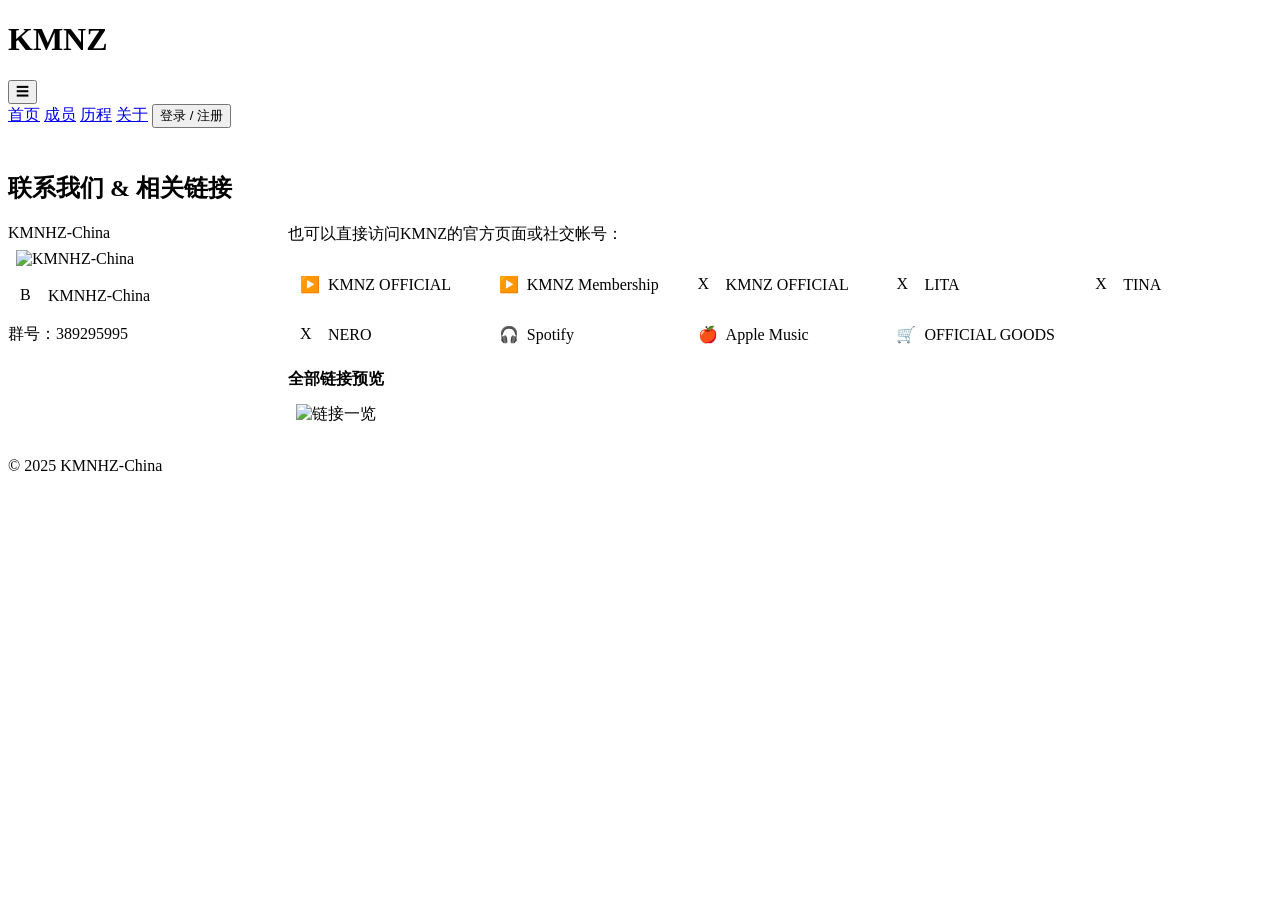
==== about.html @ a99dbe13 "Add files via upload" ====
<!doctype html>
<html lang="zh-CN">
<head>
  <meta charset="utf-8">
  <meta name="viewport" content="width=device-width,initial-scale=1">
  <title>关于 — KMNZ</title>
  <link rel="stylesheet" href="/KMNZ/css/style.css">
  <script>try{var t=localStorage.getItem('kmnzTheme'); if(!t && window.matchMedia && window.matchMedia('(prefers-color-scheme: dark)').matches) t='dark'; if(t==='dark') document.documentElement.setAttribute('data-theme','dark');}catch(e){}</script>
  <style>
    .about-grid{display:grid;grid-template-columns:260px 1fr;gap:20px;align-items:start}
    .qr-box img{width:220px;height:220px;object-fit:contain;border-radius:8px;border:1px solid var(--border);background:var(--surface);padding:8px}
    .links-grid{display:grid;grid-template-columns:repeat(auto-fit,minmax(180px,1fr));gap:10px;margin-top:12px}
    .link-btn{display:inline-flex;align-items:center;gap:8px;padding:10px 12px;background:var(--surface);border:1px solid var(--border);border-radius:8px;color:var(--text);text-decoration:none}
    .link-btn:hover{box-shadow:0 6px 18px rgba(0,0,0,0.06)}
    .link-icon{width:20px;height:20px;display:inline-block;flex:0 0 20px}
    .about-note{color:var(--muted);margin-top:8px}
  </style>
</head>
<body>
  <header class="site-header">
    <div class="container">
      <h1 class="site-title">KMNZ</h1>
      <button id="nav-toggle" class="nav-toggle" aria-controls="site-nav" aria-expanded="false" aria-label="打开导航">☰</button>
      <nav id="site-nav" class="site-nav" role="navigation" aria-label="主导航">
        <a href="index.html">首页</a>
        <a href="members.html">成员</a>
        <a href="history.html">历程</a>
        <a href="about.html">关于</a>
        <button id="nav-auth-btn" class="nav-auth-btn" aria-haspopup="dialog">登录 / 注册</button>
        <div id="nav-user" class="nav-user" hidden>
          <img id="nav-user-avatar" src="/KMNZ/assets/images/default4.png" alt="用户头像">
          <span id="nav-user-id"></span>
          <button id="nav-signout" class="nav-signout" aria-label="退出登录">退出</button>
        </div>
      </nav>
    </div>
  </header>

  <main class="container" style="padding:24px 0">
    <h2>联系我们 & 相关链接</h2>
    
    <div class="about-grid">
      <div class="qr-box">
        <div style="font-weight:1;margin-bottom:0px">KMNHZ-China</div>
        <img src="/KMNZ/assets/images/qq.jpg" alt="KMNHZ-China">
        <a class="link-btn" href="https://space.bilibili.com/2149710?spm_id_from=333.337.search-card.all.click" target="_blank" rel="noopener noreferrer">
            <span class="link-icon">B</span><span>KMNHZ-China</span>
          </a>
        <div class="about-note">群号：389295995</div>
        
      </div>
      <div>
        <div style="margin-bottom:8px">也可以直接访问KMNZ的官方页面或社交帐号：</div>
        <div style="display:flex;gap:8px;flex-wrap:wrap">
         
        </div>

        <div class="links-grid">
             <a class="link-btn" href="https://www.youtube.com/@KMNZ" target="_blank" rel="noopener noreferrer"><span class="link-icon">▶️</span><span>KMNZ OFFICIAL</span></a>
             <a class="link-btn" href="https://www.youtube.com/@KMNZOFFICIAL" target="_blank" rel="noopener noreferrer"><span class="link-icon">▶️</span><span>KMNZ Membership</span></a>
             <a class="link-btn" href="https://x.com/KMNSTREET" target="_blank" rel="noopener noreferrer"><span class="link-icon">X</span><span>KMNZ OFFICIAL</span></a>
             <a class="link-btn" href="https://twitter.com/kmnzlita" target="_blank" rel="noopener noreferrer"><span class="link-icon">X</span><span>LITA</span></a>
             <a class="link-btn" href="https://twitter.com/kmnztina_" target="_blank" rel="noopener noreferrer"><span class="link-icon">X</span><span>TINA</span></a>
             <a class="link-btn" href="https://twitter.com/kmnznero_" target="_blank" rel="noopener noreferrer"><span class="link-icon">X</span><span>NERO</span></a>
             <a class="link-btn" href="https://open.spotify.com/artist/4uWpa0r7BZUXJ1ip2LJysz" target="_blank" rel="noopener noreferrer"><span class="link-icon">🎧</span><span>Spotify</span></a>
             <a class="link-btn" href="https://itunes.apple.com/jp/artist/kmnz/1416494540" target="_blank" rel="noopener noreferrer"><span class="link-icon">🍎</span><span>Apple Music</span></a>
             <a class="link-btn" href="https://rkmusic.booth.pm/item_lists/rooT4603" target="_blank" rel="noopener noreferrer"><span class="link-icon">🛒</span><span>OFFICIAL GOODS</span></a>
          
           
          
        </div>

        <div style="margin-top:14px">
          <div style="font-weight:600;margin-bottom:6px">全部链接预览</div>
          <img src="/KMNZ/assets/images/link.png" alt="链接一览" style="max-width:360px;border:1px solid var(--border);border-radius:8px;background:var(--surface);padding:8px">
        </div>
      </div>
    </div>
  </main>

  <footer class="site-footer"><div class="container">© 2025 KMNHZ-China</div></footer>

  <script src="/KMNZ/js/main.js"></script>
</body>
</html>
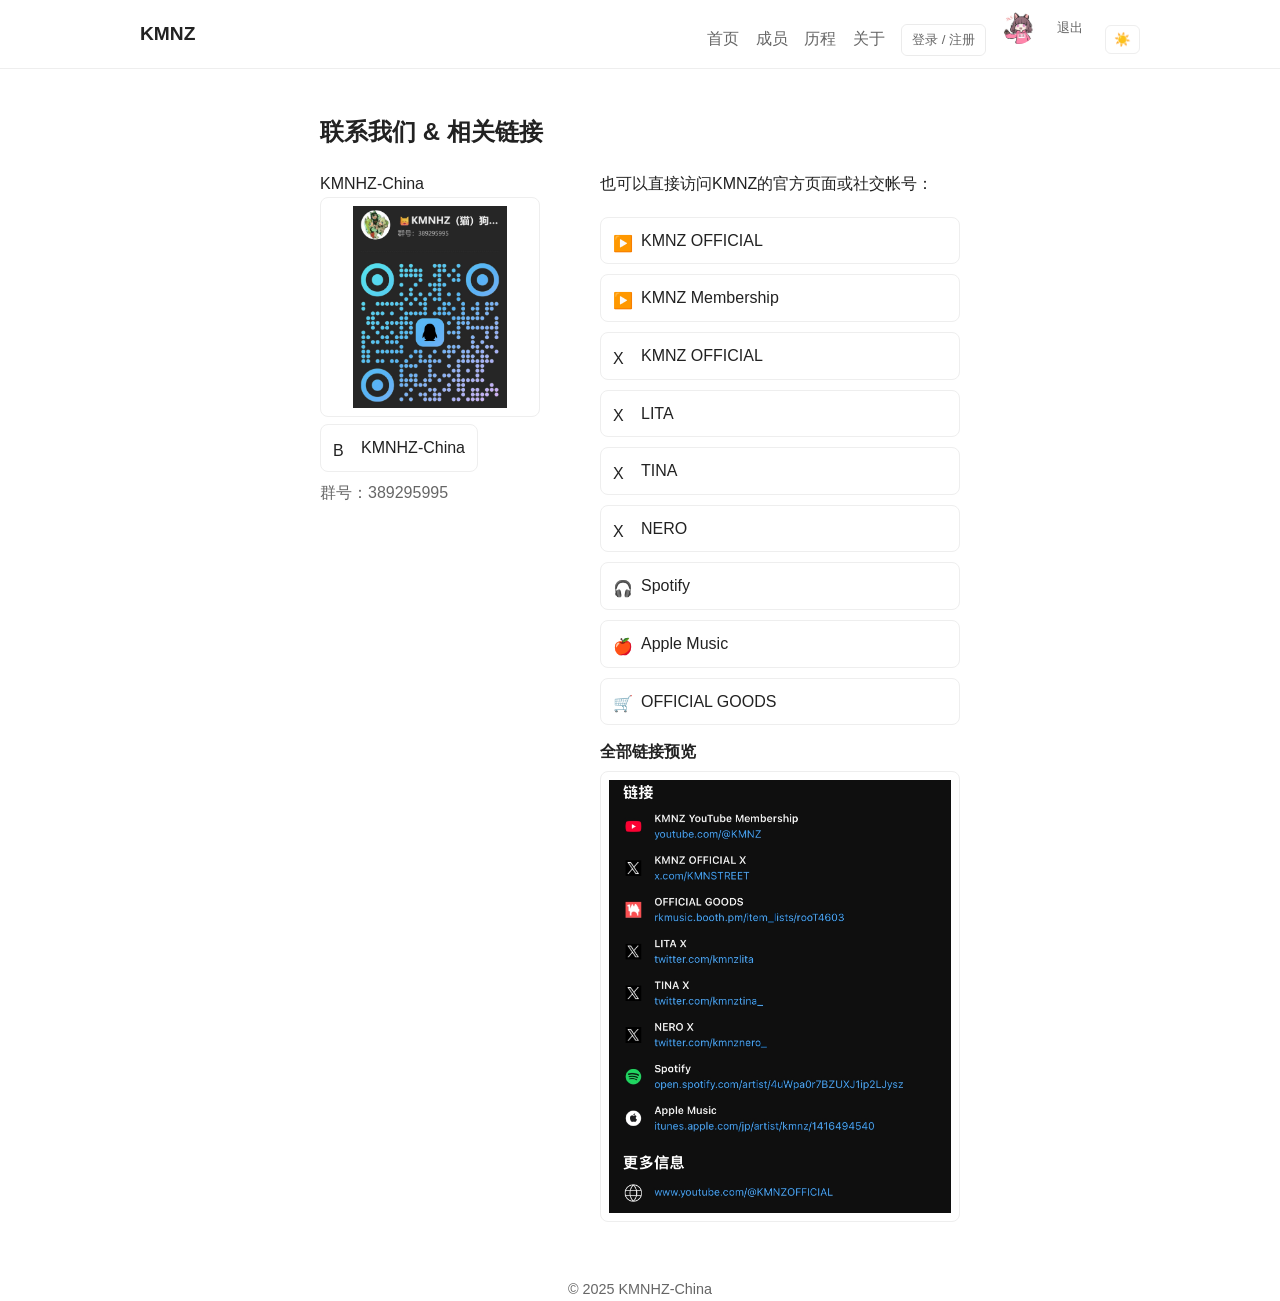
==== commit 6122f5f0: "Add files via upload" ====
--- a/about.html
+++ b/about.html
@@ -4,8 +4,28 @@
   <meta charset="utf-8">
   <meta name="viewport" content="width=device-width,initial-scale=1">
   <title>关于 — KMNZ</title>
-  <link rel="stylesheet" href="/KMNZ/css/style.css">
-  <script>try{var t=localStorage.getItem('kmnzTheme'); if(!t && window.matchMedia && window.matchMedia('(prefers-color-scheme: dark)').matches) t='dark'; if(t==='dark') document.documentElement.setAttribute('data-theme','dark');}catch(e){}</script>
+  <link rel="stylesheet" href="css/style.css">
+  <script>
+  (function(){
+    try{
+      var t = localStorage.getItem('kmnzTheme');
+      if(!t && window.matchMedia && window.matchMedia('(prefers-color-scheme: dark)').matches) t='dark';
+      document.documentElement.setAttribute('data-theme', t || 'light');
+      var dark = (t === 'dark');
+      var vars = {
+        '--bg': dark? '#0b1116' : '#ffffff',
+        '--surface': dark? '#0f1720' : '#ffffff',
+        '--text': dark? '#e6eef8' : '#222222',
+        '--muted': dark? '#9aa6b2' : '#666',
+        '--border': dark? 'rgba(255,255,255,0.06)' : '#eee',
+        '--accent': dark? '#59a6ff' : '#1e88e5',
+        '--hero-overlay': dark? 'rgba(0,0,0,0.6)' : 'rgba(0,0,0,0.36)',
+        '--hero-foreground': '#ffffff'
+      };
+      for(var k in vars) document.documentElement.style.setProperty(k, vars[k]);
+    }catch(e){}
+  })();
+  </script>
   <style>
     .about-grid{display:grid;grid-template-columns:260px 1fr;gap:20px;align-items:start}
     .qr-box img{width:220px;height:220px;object-fit:contain;border-radius:8px;border:1px solid var(--border);background:var(--surface);padding:8px}
@@ -28,7 +48,7 @@
         <a href="about.html">关于</a>
         <button id="nav-auth-btn" class="nav-auth-btn" aria-haspopup="dialog">登录 / 注册</button>
         <div id="nav-user" class="nav-user" hidden>
-          <img id="nav-user-avatar" src="/KMNZ/assets/images/default4.png" alt="用户头像">
+          <img id="nav-user-avatar" src="assets/images/default4.png" alt="用户头像">
           <span id="nav-user-id"></span>
           <button id="nav-signout" class="nav-signout" aria-label="退出登录">退出</button>
         </div>
@@ -42,7 +62,7 @@
     <div class="about-grid">
       <div class="qr-box">
         <div style="font-weight:1;margin-bottom:0px">KMNHZ-China</div>
-        <img src="/KMNZ/assets/images/qq.jpg" alt="KMNHZ-China">
+        <img src="assets/images/qq.jpg" alt="KMNHZ-China">
         <a class="link-btn" href="https://space.bilibili.com/2149710?spm_id_from=333.337.search-card.all.click" target="_blank" rel="noopener noreferrer">
             <span class="link-icon">B</span><span>KMNHZ-China</span>
           </a>
@@ -72,7 +92,7 @@
 
         <div style="margin-top:14px">
           <div style="font-weight:600;margin-bottom:6px">全部链接预览</div>
-          <img src="/KMNZ/assets/images/link.png" alt="链接一览" style="max-width:360px;border:1px solid var(--border);border-radius:8px;background:var(--surface);padding:8px">
+          <img src="assets/images/link.png" alt="链接一览" style="max-width:360px;border:1px solid var(--border);border-radius:8px;background:var(--surface);padding:8px">
         </div>
       </div>
     </div>
@@ -80,6 +100,6 @@
 
   <footer class="site-footer"><div class="container">© 2025 KMNHZ-China</div></footer>
 
-  <script src="/KMNZ/js/main.js"></script>
+  <script src="js/main.js"></script>
 </body>
 </html>
--- a/css/style.css
+++ b/css/style.css
@@ -0,0 +1,467 @@
+/* 基本样式（移动优先） */
+:root{
+  --max-width:1000px;
+  --accent:#1e88e5;
+  --muted:#666;
+  --bg:#ffffff;
+  --surface:#ffffff;
+  --text:#222222;
+  --border:#eee;
+  --hero-overlay:rgba(0,0,0,0.36);
+  --hero-foreground:#ffffff;
+}
+*{box-sizing:border-box}
+body{font-family:Arial,Helvetica,sans-serif;line-height:1.6;margin:0;color:var(--text);background:var(--bg)}
+.container{max-width:var(--max-width);margin:0 auto;padding:0 16px}
+.site-header{background:var(--surface);border-bottom:1px solid var(--border)}
+.site-header .container{display:flex;align-items:center;justify-content:space-between;padding:12px 0}
+.site-title{margin:0;font-size:1.2rem}
+.site-nav{display:none}
+.site-nav a{margin-left:12px;color:var(--muted);text-decoration:none}
+.nav-toggle{background:transparent;border:0;font-size:1.2rem}
+.hero{padding:24px 0}
+
+/* 导航中的认证按钮与用户信息 */
+.nav-auth-btn{
+  margin-left:12px;
+  background:transparent;
+  border:1px solid rgba(0,0,0,0.08);
+  padding:6px 10px;
+  border-radius:6px;
+  cursor:pointer;
+  color:var(--muted);
+}
+.nav-auth-btn:hover{background:rgba(0,0,0,0.03)}
+.nav-user{display:inline-flex;align-items:center;gap:8px;margin-left:12px}
+.nav-user img{width:32px;height:32px;border-radius:50%;object-fit:cover;display:block}
+.nav-user #nav-user-id{font-weight:600;color:var(--muted);font-size:0.95rem}
+.nav-signout{background:transparent;border:0;color:var(--muted);cursor:pointer;padding:4px 6px;border-radius:4px}
+.nav-signout:hover{background:rgba(0,0,0,0.04)}
+
+/* 用户菜单下拉 */
+.nav-user{position:relative}
+.nav-user .user-menu{position:absolute;right:0;top:calc(100% + 8px);background:var(--surface);border:1px solid var(--border);border-radius:8px;box-shadow:0 8px 24px rgba(0,0,0,0.08);min-width:160px;padding:6px;display:none}
+.nav-user .user-menu a,.nav-user .user-menu button{display:block;padding:8px 10px;text-align:left;border:0;background:transparent;width:100%;cursor:pointer;color:var(--text);text-decoration:none}
+.nav-user .user-menu a:hover,.nav-user .user-menu button:hover{background:rgba(0,0,0,0.04)}
+.nav-user.open .user-menu{display:block}
+
+/* 头像编辑模态 */
+.avatar-modal{position:fixed;inset:0;display:flex;align-items:center;justify-content:center;background:rgba(0,0,0,0.45);z-index:2000}
+.avatar-modal .modal-card{background:var(--surface);padding:18px;border-radius:10px;width:min(520px,94%);box-shadow:0 12px 40px rgba(0,0,0,0.25)}
+.avatar-modal .preview{width:120px;height:120px;border-radius:50%;overflow:hidden;margin:8px auto;border:1px solid #eee}
+.avatar-modal .preview img{width:100%;height:100%;object-fit:cover}
+.avatar-modal .modal-actions{display:flex;gap:8px;justify-content:flex-end;margin-top:12px}
+.avatar-modal input[type=file]{display:block}
+/* Hero 背景图：默认使用背景图，移动端显示 img 备用元素 */
+.hero{position:relative;color:var(--hero-foreground);background-color:var(--bg);background-image:url("../assets/images/kmnz.jpg");background-size:cover;background-position:center 35%;min-height:420px;display:flex;flex-direction:column;align-items:flex-start;gap:10px;padding:48px 0}
+.hero{--hero-overlay:var(--hero-overlay)}
+.hero::before{content:"";position:absolute;inset:0;background:linear-gradient(var(--hero-overlay),var(--hero-overlay));pointer-events:none}
+.hero > *{position:relative;z-index:1}
+.hero h2{color:var(--hero-foreground);margin:0 0 8px;font-size:1.6rem}
+.hero p{color:var(--hero-foreground);max-width:720px}
+.hero-image{display:none;width:100%;height:auto;border-radius:6px;object-fit:cover;max-height:520px;object-position:center top}
+.posts-grid{display:grid;grid-template-columns:1fr;gap:12px}
+.post-card{border:1px solid var(--border);padding:12px;border-radius:6px;background:var(--surface)}
+.site-footer{padding:12px 0;margin-top:24px;color:var(--muted);font-size:0.9rem;text-align:center;background:var(--surface)}
+/* 表单 */
+form label{display:block;margin-bottom:8px}
+input,textarea{width:100%;padding:8px;border:1px solid var(--border);border-radius:4px;background:var(--surface);color:var(--text)}
+button{background:var(--accent);color:#fff;padding:8px 14px;border:0;border-radius:4px;cursor:pointer}
+/* 清除头像按钮：提高对比、可读性与键盘可见焦点 */
+.btn-clear-avatar{
+  background:#ffffff;
+  color:#222;
+  border:1px solid rgba(0,0,0,0.12);
+  padding:6px 10px;
+  border-radius:6px;
+  cursor:pointer;
+  font-size:0.95rem;
+}
+.btn-clear-avatar:hover{background:#f5f5f5}
+.btn-clear-avatar:focus{outline:3px solid rgba(30,136,229,0.16);box-shadow:0 0 0 4px rgba(30,136,229,0.08)}
+/* 大屏样式 */
+@media(min-width:700px){
+  .site-nav{display:block}
+  .nav-toggle{display:none}
+  .posts-grid{grid-template-columns:repeat(2,1fr)}
+}
+
+/* 移动端：取消背景图，显示 img 元素以节省带宽并更好裁切 */
+@media(max-width:699px){
+  .hero{background-image:none;min-height:auto;padding:20px 0}
+  .hero-image{display:block}
+  .hero h2{color:#ffffff}
+  .hero p{color:#ffffff}
+}
+@media(min-width:1000px){
+  .posts-grid{grid-template-columns:repeat(3,1fr)}
+}
+
+/* 成员页样式 */
+.members-grid{display:grid;grid-template-columns:repeat(2,1fr);gap:20px;align-items:center}
+.member-card{display:flex;flex-direction:column;align-items:center;text-align:center}
+.member-photo{width:180px;height:180px;border-radius:50%;overflow:hidden;display:block;transition:transform .25s ease,box-shadow .25s ease;box-shadow:0 6px 18px rgba(0,0,0,0.08);}
+.member-photo img{width:100%;height:100%;object-fit:cover;display:block}
+.member-photo:hover,.member-photo:focus,.member-photo.dragging{transform:scale(1.05)}
+.member-name{margin-top:10px;font-weight:600}
+
+@media(min-width:900px){
+  .members-grid{grid-template-columns:repeat(4,1fr)}
+  .member-photo{width:200px;height:200px}
+}
+
+/* 布局微调 */
+
+
+
+
+/* sr-only 辅助类 */
+.sr-only {
+  position: absolute !important;
+  width: 1px !important;
+  height: 1px !important;
+  padding: 0 !important;
+  margin: -1px !important;
+  overflow: hidden !important;
+  clip: rect(0,0,0,0) !important;
+  white-space: nowrap !important;
+  border: 0 !important;
+}
+
+/* Skip-link 可见焦点样式（当获得焦点时显示） */
+.skip-link { position: absolute; left: -9999px; top: auto; }
+.skip-link:focus { left: 16px; top: 12px; z-index: 9999; background: #fff; padding: 8px 12px; border-radius:4px; box-shadow:0 4px 12px rgba(0,0,0,0.15); }
+
+/* Hero 轮播 */
+.hero-carousel { position: relative; width: 100%; max-height: 520px; overflow: hidden; }
+.hero-carousel .slides { list-style: none; margin: 0; padding: 0; position: relative; height: 100%; }
+.hero-carousel .slide { position: absolute; inset: 0; opacity: 0; transition: opacity .6s ease; display: flex; align-items: center; justify-content: center; }
+.hero-carousel .slide.active { opacity: 1; position: relative; }
+.hero-carousel .slide img { width: 100%; height: 100%; object-fit: cover; display: block; }
+
+.carousel-control {
+  position: absolute; top: 50%; transform: translateY(-50%);
+  background: rgba(255, 255, 255, 0); color: #fff; border: 0; padding: 8px 12px; font-size: 28px; cursor: pointer;
+  backdrop-filter: blur(4px);
+}
+.carousel-control.prev { left: 12px; }
+.carousel-control.next { right: 12px; }
+
+.carousel-indicators {
+  position: absolute; left: 50%; transform: translateX(-50%); bottom: 12px; display:flex; gap:8px;
+}
+.carousel-indicators .indicator {
+  width:10px; height:10px; border-radius:50%; background: rgba(255, 255, 255, 0); border: 0; cursor: pointer;
+}
+.carousel-indicators .indicator { width:12px; height:12px; border-radius:50%; background: rgba(255,255,255,0.35); border: 1px solid rgba(0,0,0,0.15); }
+.carousel-indicators .indicator.active { background: rgba(255,255,255,0.95); border-color: rgba(0,0,0,0.2); }
+
+/* 字母指示器样式（替代原点） */
+.carousel-indicators { display:flex; gap:8px; }
+.carousel-indicators .indicator {
+  width: auto;
+  height: auto;
+  padding: 6px 10px;
+  border-radius: 6px;
+  background: rgba(255,255,255,0.14);
+  color: #fff;
+  font-weight: 700;
+  letter-spacing: 2px;
+  border: 1px solid rgba(255,255,255,0.12);
+}
+.carousel-indicators .indicator.active {
+  background: rgba(255,255,255,0.95);
+  color: #111;
+  border-color: rgba(0,0,0,0.12);
+}
+
+/* 移动端微调 */
+@media (max-width: 600px) {
+  .hero-carousel { max-height: 320px; }
+  .carousel-control { font-size: 22px; padding:6px 10px; }
+}
+
+
+
+
+/* Layout: 让 hero 填满 header 与 footer 之间的剩余高度 */
+html, body { height: 100%; }
+body {
+  display: flex;
+  flex-direction: column;
+  min-height: 100vh;
+}
+main.container { flex: 1; display: flex; flex-direction: column; }
+
+/* 让 hero 占满剩余高度（并允许通过 min-height 自动适配） */
+.hero {
+  flex: 1;
+  display: flex;
+  flex-direction: column;
+  justify-content: center;
+  padding: 48px 0;
+  min-height: 0; /* 允许父容器控制高度，防止固定 min-height 干扰 */
+}
+
+/* 使轮播内容填充 hero */
+.hero-carousel {
+  flex: 1;
+  position: relative;
+  display: flex;
+  align-items: center;
+  justify-content: center;
+  overflow: hidden;
+}
+.hero-carousel .slides { position: relative; width: 100%; height: 100%; }
+.hero-carousel .slide { position: absolute; inset: 0; display: flex; align-items: center; justify-content: center; }
+.hero-carousel .slide img { width: 100%; height: 100%; object-fit: cover; display: block; }
+
+
+
+/* 使 hero 横向全屏（破出 .container），同时用 .hero-inner 限制内容宽度 */
+.hero {
+  position: relative;
+  left: 50%;
+  right: 50%;
+  margin-left: -50vw;
+  margin-right: -50vw;
+  width: 100vw;
+  box-sizing: border-box;
+  /* 保留背景与高度设置（如需可调整） */
+}
+
+.hero-inner {
+  max-width: var(--max-width);
+  margin: 0 auto;
+  padding: 48px 16px;
+  display: flex;
+  flex-direction: column;
+  gap: 10px;
+  height: 100%;
+}
+
+/* 让轮播在内层垂直填充 */
+.hero-inner .hero-carousel {
+  flex: 1;
+  width: 100%;
+}
+.hero-inner h2, .hero-inner p { color: inherit; }
+
+
+.hero-carousel { position: relative; }
+.hero-carousel .slide { z-index: 1; }
+.carousel-control {
+  position: absolute;
+  top: 50%;
+  transform: translateY(-50%);
+  z-index: 999;               /* 保证在最上层 */
+  background: rgba(0,0,0,0.45);
+  color: #fff;
+  border: 0;
+  padding: 8px 12px;
+  font-size: 28px;
+  cursor: pointer;
+  display: block;
+}
+.carousel-control.prev { left: 12px; }
+.carousel-control.next { right: 12px; }
+
+/* 指示器也置顶 */
+.carousel-indicators { z-index: 999; position: absolute; bottom:12px; left:50%; transform:translateX(-50%); }
+.carousel-indicators .indicator { z-index: 1000; }
+
+/* Footer-overlap: 让 homepage hero 背景延伸到页脚上方并添加渐变过渡 */
+:root {
+  --footer-height: 80px; /* 可调：例如 60px / 100px */
+  --footer-overlap: var(--footer-height);
+  --site-header-height: 64px; /* 根据 header 实际高度调整 */
+}
+
+/* 对现有 .hero 添加负下边距以延伸背景（仅视觉效果） */
+.hero {
+  /* 默认较短的 hero，避免在非首页占用整个视口 */
+  margin-bottom: 0;
+  min-height: 420px;
+}
+
+/* 在 hero 底部添加渐变遮罩，平滑过渡到白色页脚 */
+.hero::after {
+  /* 移除过渡遮罩以避免在高度变化时出现白色空隙；如需保留渐变，可取消下列规则的注释并调整位置 */
+  content: none;
+}
+
+/* 确保 hero 内部内容叠放在遮罩之上 */
+.hero > * { z-index: 3; position: relative; }
+
+/* 让页脚置于最上层，显示在背景之上 */
+.site-footer {
+  position: relative;
+  z-index: 4;
+  background: #fff;
+  height: var(--footer-height);
+  padding: 0;
+  display: flex;
+  align-items: center;
+  justify-content: center;
+}
+
+/* 首页专用：让 hero 背景延伸到 footer 下方，footer 文本位于最底部并覆盖在背景之上 */
+body.home .hero {
+  /* 让 hero 在首页占满 header 与 footer 之间的可视高度，不使用负 margin */
+  margin-bottom: 0;
+  min-height: calc(100vh - var(--site-header-height) - var(--footer-height));
+  background-position: center bottom;
+}
+
+/* 去掉原先将伪元素放到负 bottom 的做法，保持 hero::after 不对内容布局产生影响 */
+body.home .hero::after { content: none; }
+
+/* 首页 footer 透明，使背景可见，同时保持文字可读 */
+body.home .site-footer {
+  background: transparent;
+  color: #fff;
+  text-shadow: 0 1px 2px rgba(0,0,0,0.6);
+}
+
+/* 确保 footer 文本始终在最底部（在 flex 布局下主容器已撑满） */
+body.home main.container { padding-bottom: 0; }
+
+:root{
+  --carousel-min: 320px;   /* 最小高度 */
+  --carousel-pref: 40vh;   /* 首选（响应式）高度 */
+  --carousel-max: 720px;   /* 最大高度 */
+}
+
+/* 让轮播在 header/footer 之间响应式高度 */
+.hero-carousel {
+  height: clamp(var(--carousel-min), var(--carousel-pref), var(--carousel-max));
+  max-height: none; /* 解除固定 max-height */
+}
+
+/* 图片填充并裁切，保持中心对齐 */
+.hero-carousel .slide img {
+  width: 100%;
+  height: 100%;
+  object-fit: cover;
+  object-position: center;
+  transition: transform .45s ease;
+}
+
+/* 可选：鼠标悬停或激活时稍放大，营造缩放效果 */
+.hero-carousel .slide.active img,
+.hero-carousel .slide img:hover {
+  transform: scale(1.08);
+}
+
+/* Auth 页面样式 */
+.auth-page{display:flex;gap:0;align-items:stretch;padding:0;min-height:calc(100vh - var(--site-header-height) - var(--footer-height));}
+.auth-left{flex:0 0 50%;display:flex;align-items:stretch;justify-content:center}
+.auth-left img{width:100%;height:100%;display:block;object-fit:cover}
+.auth-right{flex:0 0 50%;background:var(--surface);padding:48px;border-radius:0;box-shadow:none;display:flex;align-items:center;justify-content:center}
+.auth-right{padding:36px;}
+.auth-right .auth-inner{width:100%;max-width:420px}
+.auth-right h2{margin-top:0}
+.auth-right .field{margin-bottom:12px}
+.auth-right .field label{display:block;font-size:0.95rem;margin-bottom:6px}
+.auth-right .field input[type="text"], .auth-right .field input[type="email"], .auth-right .field input[type="password"], .auth-right .field input[type="url"]{width:100%;padding:10px;border:1px solid var(--border);border-radius:6px;outline:none;background:var(--surface);color:var(--text)}
+.auth-right .field input:focus{border-color:var(--accent);box-shadow:0 6px 18px rgba(30,136,229,0.08)}
+.auth-right .help{font-size:0.85rem;color:var(--muted);margin-top:6px}
+.input-error{border-color:#e06a6a !important}
+.error-text{color:#c0392b;font-size:0.85rem;margin-top:6px}
+
+/* 密码强度条 */
+.password-strength{height:8px;background:var(--border);border-radius:6px;overflow:hidden;margin-top:6px}
+.password-strength > i{display:block;height:100%;width:0%;background:linear-gradient(90deg,#f39c12,#27ae60)}
+.password-meta{font-size:0.85rem;color:#666;margin-top:6px}
+
+/* 头像上传控件 */
+.avatar-controls{display:flex;gap:8px;align-items:center}
+.avatar-preview-small{width:48px;height:48px;border-radius:50%;overflow:hidden;border:1px solid var(--border)}
+.avatar-preview-small img{width:100%;height:100%;object-fit:cover}
+.btn-clear-avatar{background:var(--surface);border:1px solid var(--border);padding:6px 8px;border-radius:6px;cursor:pointer}
+
+/* 成功提示 */
+.success-note{background:#e9f7ef;border:1px solid #c7efd5;padding:10px;border-radius:6px;color:#207a3b;margin-top:12px}
+
+/* 移动端样式：隐藏侧边图片，表单占满宽度并增加可点击区域 */
+@media(max-width:900px){
+  .auth-page{flex-direction:column}
+  .auth-left{display:none;order:2;flex:none;height:0}
+  .auth-left img{display:none}
+  .auth-right{order:1;flex:none;padding:20px;width:100%;box-shadow:none;border-radius:0}
+  .auth-right .auth-inner{max-width:none}
+  .auth-right .field{margin-bottom:14px}
+  .auth-right button{width:100%;padding:12px}
+  .auth-right .auth-forgot{display:block;width:100%;text-align:center;padding:10px 12px}
+  input,textarea{font-size:1rem}
+}
+/* 主题切换按钮样式（通过 JS 注入到导航） */
+.theme-toggle{
+  margin-left:12px;
+  background:transparent;
+  border:1px solid var(--border);
+  padding:6px 8px;
+  border-radius:6px;
+  cursor:pointer;
+  color:var(--text);
+}
+.theme-toggle:focus{outline:3px solid rgba(30,136,229,0.12)}
+
+/* 暗色主题覆盖 */
+html[data-theme="dark"], body[data-theme="dark"] {
+  --bg:#0b1116;
+  --surface:#0f1720;
+  --text:#e6eef8;
+  --muted:#9aa6b2;
+  --border:rgba(255,255,255,0.06);
+  --accent:#59a6ff;
+  --hero-overlay:rgba(0,0,0,0.6);
+  --hero-foreground:#ffffff;
+}
+
+/* 让 header/footer 在暗色模式下视觉统一 */
+html[data-theme="dark"] .site-header{background:var(--surface)}
+html[data-theme="dark"] .site-footer{background:var(--surface);color:var(--muted)}
+
+/* 默认头像选择缩略图 */
+.default-avatars{display:flex;gap:8px;margin-top:10px;flex-wrap:wrap}
+.default-avatar-thumb{width:64px;height:64px;border-radius:8px;overflow:hidden;object-fit:cover;cursor:pointer;border:2px solid transparent;display:block}
+.default-avatar-thumb img{width:100%;height:100%;object-fit:cover;display:block}
+.default-avatar-thumb.selected{border-color:var(--accent)}
+
+/* profile avatar circular */
+.profile-avatar{border-radius:50%;overflow:hidden}
+.profile-avatar img{display:block;width:100%;height:100%;object-fit:cover;border-radius:50%}
+
+.auth-tabs{display:flex;gap:8px;margin-bottom:12px}
+.tab-btn{flex:1;padding:8px 12px;border-radius:999px;border:1px solid #eee;background:transparent;cursor:pointer;color:var(--muted);transition:all .18s ease}
+.tab-btn:hover{background:rgba(0,0,0,0.03)}
+.tab-btn:focus{outline:2px solid rgba(30,136,229,0.18);outline-offset:2px}
+/* 选中使用 pill + 边框高亮（文字为主色），更好与浅色背景结合 */
+.tab-btn[aria-selected="true"], .tab-btn.active{
+  background:#fff;
+  color:var(--accent);
+  border:2px solid var(--accent);
+  box-shadow:0 8px 20px rgba(30,136,229,0.08);
+  padding:7px 11px;
+}
+.auth-panel label{display:block;margin-bottom:8px}
+.auth-panel input{width:100%;padding:8px;border:1px solid #ddd;border-radius:4px}
+
+/* 忘记密码链接样式，匹配认证面板的视觉风格 */
+.auth-right .auth-forgot{
+  display:inline-block;
+  margin-top:8px;
+  color:var(--muted);
+  background:transparent;
+  border:1px solid rgba(0,0,0,0.04);
+  padding:6px 10px;
+  border-radius:6px;
+  text-decoration:none;
+  font-size:0.95rem;
+}
+.auth-right .auth-forgot:hover{ background:rgba(0,0,0,0.03); color:var(--text); }
+
+@media(max-width:900px){
+  .auth-page{flex-direction:column}
+}
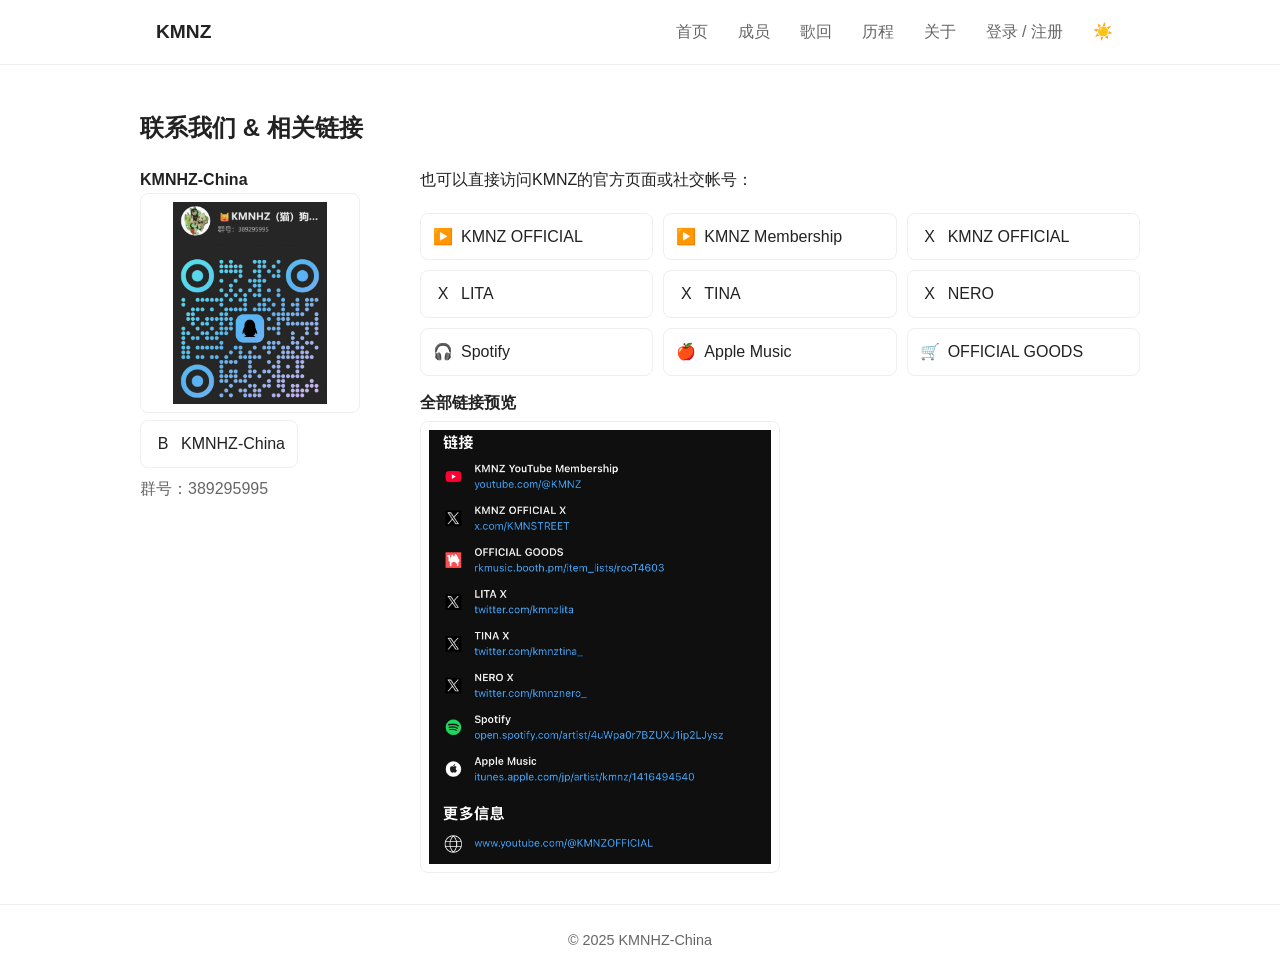
==== commit bbf5540e: "Replace KMNZ site with current version" ====
--- a/about.html
+++ b/about.html
@@ -1,105 +1,82 @@
-<!doctype html>
-<html lang="zh-CN">
-<head>
-  <meta charset="utf-8">
-  <meta name="viewport" content="width=device-width,initial-scale=1">
-  <title>关于 — KMNZ</title>
-  <link rel="stylesheet" href="css/style.css">
-  <script>
-  (function(){
-    try{
-      var t = localStorage.getItem('kmnzTheme');
-      if(!t && window.matchMedia && window.matchMedia('(prefers-color-scheme: dark)').matches) t='dark';
-      document.documentElement.setAttribute('data-theme', t || 'light');
-      var dark = (t === 'dark');
-      var vars = {
-        '--bg': dark? '#0b1116' : '#ffffff',
-        '--surface': dark? '#0f1720' : '#ffffff',
-        '--text': dark? '#e6eef8' : '#222222',
-        '--muted': dark? '#9aa6b2' : '#666',
-        '--border': dark? 'rgba(255,255,255,0.06)' : '#eee',
-        '--accent': dark? '#59a6ff' : '#1e88e5',
-        '--hero-overlay': dark? 'rgba(0,0,0,0.6)' : 'rgba(0,0,0,0.36)',
-        '--hero-foreground': '#ffffff'
-      };
-      for(var k in vars) document.documentElement.style.setProperty(k, vars[k]);
-    }catch(e){}
-  })();
-  </script>
-  <style>
-    .about-grid{display:grid;grid-template-columns:260px 1fr;gap:20px;align-items:start}
-    .qr-box img{width:220px;height:220px;object-fit:contain;border-radius:8px;border:1px solid var(--border);background:var(--surface);padding:8px}
-    .links-grid{display:grid;grid-template-columns:repeat(auto-fit,minmax(180px,1fr));gap:10px;margin-top:12px}
-    .link-btn{display:inline-flex;align-items:center;gap:8px;padding:10px 12px;background:var(--surface);border:1px solid var(--border);border-radius:8px;color:var(--text);text-decoration:none}
-    .link-btn:hover{box-shadow:0 6px 18px rgba(0,0,0,0.06)}
-    .link-icon{width:20px;height:20px;display:inline-block;flex:0 0 20px}
-    .about-note{color:var(--muted);margin-top:8px}
-  </style>
-</head>
-<body>
-  <header class="site-header">
-    <div class="container">
-      <h1 class="site-title">KMNZ</h1>
-      <button id="nav-toggle" class="nav-toggle" aria-controls="site-nav" aria-expanded="false" aria-label="打开导航">☰</button>
-      <nav id="site-nav" class="site-nav" role="navigation" aria-label="主导航">
-        <a href="index.html">首页</a>
-        <a href="members.html">成员</a>
-        <a href="history.html">历程</a>
-        <a href="about.html">关于</a>
-        <button id="nav-auth-btn" class="nav-auth-btn" aria-haspopup="dialog">登录 / 注册</button>
-        <div id="nav-user" class="nav-user" hidden>
-          <img id="nav-user-avatar" src="assets/images/default4.png" alt="用户头像">
-          <span id="nav-user-id"></span>
-          <button id="nav-signout" class="nav-signout" aria-label="退出登录">退出</button>
-        </div>
-      </nav>
-    </div>
-  </header>
-
-  <main class="container" style="padding:24px 0">
-    <h2>联系我们 & 相关链接</h2>
-    
-    <div class="about-grid">
-      <div class="qr-box">
-        <div style="font-weight:1;margin-bottom:0px">KMNHZ-China</div>
-        <img src="assets/images/qq.jpg" alt="KMNHZ-China">
-        <a class="link-btn" href="https://space.bilibili.com/2149710?spm_id_from=333.337.search-card.all.click" target="_blank" rel="noopener noreferrer">
-            <span class="link-icon">B</span><span>KMNHZ-China</span>
-          </a>
-        <div class="about-note">群号：389295995</div>
-        
-      </div>
-      <div>
-        <div style="margin-bottom:8px">也可以直接访问KMNZ的官方页面或社交帐号：</div>
-        <div style="display:flex;gap:8px;flex-wrap:wrap">
-         
-        </div>
-
-        <div class="links-grid">
-             <a class="link-btn" href="https://www.youtube.com/@KMNZ" target="_blank" rel="noopener noreferrer"><span class="link-icon">▶️</span><span>KMNZ OFFICIAL</span></a>
-             <a class="link-btn" href="https://www.youtube.com/@KMNZOFFICIAL" target="_blank" rel="noopener noreferrer"><span class="link-icon">▶️</span><span>KMNZ Membership</span></a>
-             <a class="link-btn" href="https://x.com/KMNSTREET" target="_blank" rel="noopener noreferrer"><span class="link-icon">X</span><span>KMNZ OFFICIAL</span></a>
-             <a class="link-btn" href="https://twitter.com/kmnzlita" target="_blank" rel="noopener noreferrer"><span class="link-icon">X</span><span>LITA</span></a>
-             <a class="link-btn" href="https://twitter.com/kmnztina_" target="_blank" rel="noopener noreferrer"><span class="link-icon">X</span><span>TINA</span></a>
-             <a class="link-btn" href="https://twitter.com/kmnznero_" target="_blank" rel="noopener noreferrer"><span class="link-icon">X</span><span>NERO</span></a>
-             <a class="link-btn" href="https://open.spotify.com/artist/4uWpa0r7BZUXJ1ip2LJysz" target="_blank" rel="noopener noreferrer"><span class="link-icon">🎧</span><span>Spotify</span></a>
-             <a class="link-btn" href="https://itunes.apple.com/jp/artist/kmnz/1416494540" target="_blank" rel="noopener noreferrer"><span class="link-icon">🍎</span><span>Apple Music</span></a>
-             <a class="link-btn" href="https://rkmusic.booth.pm/item_lists/rooT4603" target="_blank" rel="noopener noreferrer"><span class="link-icon">🛒</span><span>OFFICIAL GOODS</span></a>
-          
-           
-          
-        </div>
-
-        <div style="margin-top:14px">
-          <div style="font-weight:600;margin-bottom:6px">全部链接预览</div>
-          <img src="assets/images/link.png" alt="链接一览" style="max-width:360px;border:1px solid var(--border);border-radius:8px;background:var(--surface);padding:8px">
-        </div>
-      </div>
-    </div>
-  </main>
-
-  <footer class="site-footer"><div class="container">© 2025 KMNHZ-China</div></footer>
-
-  <script src="js/main.js"></script>
-</body>
-</html>+<!doctype html>
+<html lang="zh-CN">
+<head>
+  <meta charset="utf-8">
+  <meta name="viewport" content="width=device-width,initial-scale=1">
+  <title>关于 — KMNZ</title>
+  <script src="js/theme.js"></script>
+  <link rel="stylesheet" href="css/style.css">
+  <link rel="icon" href="assets/images/favicon.ico">
+  <link rel="icon" type="image/png" sizes="32x32" href="assets/images/logo.png">
+  <link rel="icon" type="image/png" sizes="16x16" href="assets/images/logo.png">
+  <link rel="apple-touch-icon" sizes="180x180" href="assets/images/logo.png">
+  <meta name="theme-color" content="#ffffff">
+</head>
+<body>
+  <header class="site-header">
+    <div class="container">
+      <h1 class="site-title">KMNZ</h1>
+      <button id="nav-toggle" class="nav-toggle" aria-controls="site-nav" aria-expanded="false" aria-label="打开导航">☰</button>
+      <nav id="site-nav" class="site-nav" role="navigation" aria-label="主导航">
+        <a href="index.html">首页</a>
+        <a href="members.html">成员</a>
+        <a href="history.html">历程</a>
+        <a href="about.html">关于</a>
+        <button id="nav-auth-btn" class="nav-auth-btn" aria-haspopup="dialog">登录 / 注册</button>
+        <div id="nav-user" class="nav-user" hidden>
+          <img id="nav-user-avatar" src="assets/images/default4.png" alt="用户头像">
+          <span id="nav-user-id"></span>
+          <button id="nav-signout" class="nav-signout" aria-label="退出登录">退出</button>
+        </div>
+      </nav>
+    </div>
+  </header>
+
+  <main class="container page-section">
+    <h2>联系我们 & 相关链接</h2>
+    
+    <div class="about-grid">
+      <div class="qr-box">
+        <div class="about-brand">KMNHZ-China</div>
+        <img src="assets/images/qq.jpg" alt="KMNHZ-China">
+        <a class="link-btn" href="https://space.bilibili.com/2149710?spm_id_from=333.337.search-card.all.click" target="_blank" rel="noopener noreferrer">
+            <span class="link-icon">B</span><span>KMNHZ-China</span>
+          </a>
+        <div class="about-note">群号：389295995</div>
+        
+      </div>
+      <div>
+        <div class="about-intro">也可以直接访问KMNZ的官方页面或社交帐号：</div>
+        <div class="about-link-row">
+         
+        </div>
+
+        <div class="links-grid">
+             <a class="link-btn" href="https://www.youtube.com/@KMNZOFFICIAL" target="_blank" rel="noopener noreferrer"><span class="link-icon">▶️</span><span>KMNZ OFFICIAL</span></a>
+             <a class="link-btn" href="https://www.youtube.com/@KMNZ" target="_blank" rel="noopener noreferrer"><span class="link-icon">▶️</span><span>KMNZ Membership</span></a>
+             <a class="link-btn" href="https://x.com/KMNSTREET" target="_blank" rel="noopener noreferrer"><span class="link-icon">X</span><span>KMNZ OFFICIAL</span></a>
+             <a class="link-btn" href="https://twitter.com/kmnzlita" target="_blank" rel="noopener noreferrer"><span class="link-icon">X</span><span>LITA</span></a>
+             <a class="link-btn" href="https://twitter.com/kmnztina_" target="_blank" rel="noopener noreferrer"><span class="link-icon">X</span><span>TINA</span></a>
+             <a class="link-btn" href="https://twitter.com/kmnznero_" target="_blank" rel="noopener noreferrer"><span class="link-icon">X</span><span>NERO</span></a>
+             <a class="link-btn" href="https://open.spotify.com/artist/4uWpa0r7BZUXJ1ip2LJysz" target="_blank" rel="noopener noreferrer"><span class="link-icon">🎧</span><span>Spotify</span></a>
+             <a class="link-btn" href="https://itunes.apple.com/jp/artist/kmnz/1416494540" target="_blank" rel="noopener noreferrer"><span class="link-icon">🍎</span><span>Apple Music</span></a>
+             <a class="link-btn" href="https://rkmusic.booth.pm/item_lists/rooT4603" target="_blank" rel="noopener noreferrer"><span class="link-icon">🛒</span><span>OFFICIAL GOODS</span></a>
+          
+           
+          
+        </div>
+
+        <div class="link-preview">
+          <div class="link-preview-title">全部链接预览</div>
+          <img class="link-preview-image" src="assets/images/link.png" alt="链接一览">
+        </div>
+      </div>
+    </div>
+  </main>
+
+  <footer class="site-footer"><div class="container">© 2025 KMNHZ-China</div></footer>
+
+  <script src="js/config.js"></script>
+  <script src="js/main.js"></script>
+</body>
+</html>
--- a/css/style.css
+++ b/css/style.css
@@ -1,467 +1,981 @@
-/* 基本样式（移动优先） */
-:root{
-  --max-width:1000px;
-  --accent:#1e88e5;
-  --muted:#666;
-  --bg:#ffffff;
-  --surface:#ffffff;
-  --text:#222222;
-  --border:#eee;
-  --hero-overlay:rgba(0,0,0,0.36);
-  --hero-foreground:#ffffff;
-}
-*{box-sizing:border-box}
-body{font-family:Arial,Helvetica,sans-serif;line-height:1.6;margin:0;color:var(--text);background:var(--bg)}
-.container{max-width:var(--max-width);margin:0 auto;padding:0 16px}
-.site-header{background:var(--surface);border-bottom:1px solid var(--border)}
-.site-header .container{display:flex;align-items:center;justify-content:space-between;padding:12px 0}
-.site-title{margin:0;font-size:1.2rem}
-.site-nav{display:none}
-.site-nav a{margin-left:12px;color:var(--muted);text-decoration:none}
-.nav-toggle{background:transparent;border:0;font-size:1.2rem}
-.hero{padding:24px 0}
-
-/* 导航中的认证按钮与用户信息 */
-.nav-auth-btn{
-  margin-left:12px;
-  background:transparent;
-  border:1px solid rgba(0,0,0,0.08);
-  padding:6px 10px;
-  border-radius:6px;
-  cursor:pointer;
-  color:var(--muted);
-}
-.nav-auth-btn:hover{background:rgba(0,0,0,0.03)}
-.nav-user{display:inline-flex;align-items:center;gap:8px;margin-left:12px}
-.nav-user img{width:32px;height:32px;border-radius:50%;object-fit:cover;display:block}
-.nav-user #nav-user-id{font-weight:600;color:var(--muted);font-size:0.95rem}
-.nav-signout{background:transparent;border:0;color:var(--muted);cursor:pointer;padding:4px 6px;border-radius:4px}
-.nav-signout:hover{background:rgba(0,0,0,0.04)}
-
-/* 用户菜单下拉 */
-.nav-user{position:relative}
-.nav-user .user-menu{position:absolute;right:0;top:calc(100% + 8px);background:var(--surface);border:1px solid var(--border);border-radius:8px;box-shadow:0 8px 24px rgba(0,0,0,0.08);min-width:160px;padding:6px;display:none}
-.nav-user .user-menu a,.nav-user .user-menu button{display:block;padding:8px 10px;text-align:left;border:0;background:transparent;width:100%;cursor:pointer;color:var(--text);text-decoration:none}
-.nav-user .user-menu a:hover,.nav-user .user-menu button:hover{background:rgba(0,0,0,0.04)}
-.nav-user.open .user-menu{display:block}
-
-/* 头像编辑模态 */
-.avatar-modal{position:fixed;inset:0;display:flex;align-items:center;justify-content:center;background:rgba(0,0,0,0.45);z-index:2000}
-.avatar-modal .modal-card{background:var(--surface);padding:18px;border-radius:10px;width:min(520px,94%);box-shadow:0 12px 40px rgba(0,0,0,0.25)}
-.avatar-modal .preview{width:120px;height:120px;border-radius:50%;overflow:hidden;margin:8px auto;border:1px solid #eee}
-.avatar-modal .preview img{width:100%;height:100%;object-fit:cover}
-.avatar-modal .modal-actions{display:flex;gap:8px;justify-content:flex-end;margin-top:12px}
-.avatar-modal input[type=file]{display:block}
-/* Hero 背景图：默认使用背景图，移动端显示 img 备用元素 */
-.hero{position:relative;color:var(--hero-foreground);background-color:var(--bg);background-image:url("../assets/images/kmnz.jpg");background-size:cover;background-position:center 35%;min-height:420px;display:flex;flex-direction:column;align-items:flex-start;gap:10px;padding:48px 0}
-.hero{--hero-overlay:var(--hero-overlay)}
-.hero::before{content:"";position:absolute;inset:0;background:linear-gradient(var(--hero-overlay),var(--hero-overlay));pointer-events:none}
-.hero > *{position:relative;z-index:1}
-.hero h2{color:var(--hero-foreground);margin:0 0 8px;font-size:1.6rem}
-.hero p{color:var(--hero-foreground);max-width:720px}
-.hero-image{display:none;width:100%;height:auto;border-radius:6px;object-fit:cover;max-height:520px;object-position:center top}
-.posts-grid{display:grid;grid-template-columns:1fr;gap:12px}
-.post-card{border:1px solid var(--border);padding:12px;border-radius:6px;background:var(--surface)}
-.site-footer{padding:12px 0;margin-top:24px;color:var(--muted);font-size:0.9rem;text-align:center;background:var(--surface)}
-/* 表单 */
-form label{display:block;margin-bottom:8px}
-input,textarea{width:100%;padding:8px;border:1px solid var(--border);border-radius:4px;background:var(--surface);color:var(--text)}
-button{background:var(--accent);color:#fff;padding:8px 14px;border:0;border-radius:4px;cursor:pointer}
-/* 清除头像按钮：提高对比、可读性与键盘可见焦点 */
-.btn-clear-avatar{
-  background:#ffffff;
-  color:#222;
-  border:1px solid rgba(0,0,0,0.12);
-  padding:6px 10px;
-  border-radius:6px;
-  cursor:pointer;
-  font-size:0.95rem;
-}
-.btn-clear-avatar:hover{background:#f5f5f5}
-.btn-clear-avatar:focus{outline:3px solid rgba(30,136,229,0.16);box-shadow:0 0 0 4px rgba(30,136,229,0.08)}
-/* 大屏样式 */
-@media(min-width:700px){
-  .site-nav{display:block}
-  .nav-toggle{display:none}
-  .posts-grid{grid-template-columns:repeat(2,1fr)}
-}
-
-/* 移动端：取消背景图，显示 img 元素以节省带宽并更好裁切 */
-@media(max-width:699px){
-  .hero{background-image:none;min-height:auto;padding:20px 0}
-  .hero-image{display:block}
-  .hero h2{color:#ffffff}
-  .hero p{color:#ffffff}
-}
-@media(min-width:1000px){
-  .posts-grid{grid-template-columns:repeat(3,1fr)}
-}
-
-/* 成员页样式 */
-.members-grid{display:grid;grid-template-columns:repeat(2,1fr);gap:20px;align-items:center}
-.member-card{display:flex;flex-direction:column;align-items:center;text-align:center}
-.member-photo{width:180px;height:180px;border-radius:50%;overflow:hidden;display:block;transition:transform .25s ease,box-shadow .25s ease;box-shadow:0 6px 18px rgba(0,0,0,0.08);}
-.member-photo img{width:100%;height:100%;object-fit:cover;display:block}
-.member-photo:hover,.member-photo:focus,.member-photo.dragging{transform:scale(1.05)}
-.member-name{margin-top:10px;font-weight:600}
-
-@media(min-width:900px){
-  .members-grid{grid-template-columns:repeat(4,1fr)}
-  .member-photo{width:200px;height:200px}
-}
-
-/* 布局微调 */
-
-
-
-
-/* sr-only 辅助类 */
-.sr-only {
-  position: absolute !important;
-  width: 1px !important;
-  height: 1px !important;
-  padding: 0 !important;
-  margin: -1px !important;
-  overflow: hidden !important;
-  clip: rect(0,0,0,0) !important;
-  white-space: nowrap !important;
-  border: 0 !important;
-}
-
-/* Skip-link 可见焦点样式（当获得焦点时显示） */
-.skip-link { position: absolute; left: -9999px; top: auto; }
-.skip-link:focus { left: 16px; top: 12px; z-index: 9999; background: #fff; padding: 8px 12px; border-radius:4px; box-shadow:0 4px 12px rgba(0,0,0,0.15); }
-
-/* Hero 轮播 */
-.hero-carousel { position: relative; width: 100%; max-height: 520px; overflow: hidden; }
-.hero-carousel .slides { list-style: none; margin: 0; padding: 0; position: relative; height: 100%; }
-.hero-carousel .slide { position: absolute; inset: 0; opacity: 0; transition: opacity .6s ease; display: flex; align-items: center; justify-content: center; }
-.hero-carousel .slide.active { opacity: 1; position: relative; }
-.hero-carousel .slide img { width: 100%; height: 100%; object-fit: cover; display: block; }
-
-.carousel-control {
-  position: absolute; top: 50%; transform: translateY(-50%);
-  background: rgba(255, 255, 255, 0); color: #fff; border: 0; padding: 8px 12px; font-size: 28px; cursor: pointer;
-  backdrop-filter: blur(4px);
-}
-.carousel-control.prev { left: 12px; }
-.carousel-control.next { right: 12px; }
-
-.carousel-indicators {
-  position: absolute; left: 50%; transform: translateX(-50%); bottom: 12px; display:flex; gap:8px;
-}
-.carousel-indicators .indicator {
-  width:10px; height:10px; border-radius:50%; background: rgba(255, 255, 255, 0); border: 0; cursor: pointer;
-}
-.carousel-indicators .indicator { width:12px; height:12px; border-radius:50%; background: rgba(255,255,255,0.35); border: 1px solid rgba(0,0,0,0.15); }
-.carousel-indicators .indicator.active { background: rgba(255,255,255,0.95); border-color: rgba(0,0,0,0.2); }
-
-/* 字母指示器样式（替代原点） */
-.carousel-indicators { display:flex; gap:8px; }
-.carousel-indicators .indicator {
-  width: auto;
-  height: auto;
-  padding: 6px 10px;
-  border-radius: 6px;
-  background: rgba(255,255,255,0.14);
-  color: #fff;
-  font-weight: 700;
-  letter-spacing: 2px;
-  border: 1px solid rgba(255,255,255,0.12);
-}
-.carousel-indicators .indicator.active {
-  background: rgba(255,255,255,0.95);
-  color: #111;
-  border-color: rgba(0,0,0,0.12);
-}
-
-/* 移动端微调 */
-@media (max-width: 600px) {
-  .hero-carousel { max-height: 320px; }
-  .carousel-control { font-size: 22px; padding:6px 10px; }
-}
-
-
-
-
-/* Layout: 让 hero 填满 header 与 footer 之间的剩余高度 */
-html, body { height: 100%; }
-body {
-  display: flex;
-  flex-direction: column;
-  min-height: 100vh;
-}
-main.container { flex: 1; display: flex; flex-direction: column; }
-
-/* 让 hero 占满剩余高度（并允许通过 min-height 自动适配） */
-.hero {
-  flex: 1;
-  display: flex;
-  flex-direction: column;
-  justify-content: center;
-  padding: 48px 0;
-  min-height: 0; /* 允许父容器控制高度，防止固定 min-height 干扰 */
-}
-
-/* 使轮播内容填充 hero */
-.hero-carousel {
-  flex: 1;
-  position: relative;
-  display: flex;
-  align-items: center;
-  justify-content: center;
-  overflow: hidden;
-}
-.hero-carousel .slides { position: relative; width: 100%; height: 100%; }
-.hero-carousel .slide { position: absolute; inset: 0; display: flex; align-items: center; justify-content: center; }
-.hero-carousel .slide img { width: 100%; height: 100%; object-fit: cover; display: block; }
-
-
-
-/* 使 hero 横向全屏（破出 .container），同时用 .hero-inner 限制内容宽度 */
-.hero {
-  position: relative;
-  left: 50%;
-  right: 50%;
-  margin-left: -50vw;
-  margin-right: -50vw;
-  width: 100vw;
-  box-sizing: border-box;
-  /* 保留背景与高度设置（如需可调整） */
-}
-
-.hero-inner {
-  max-width: var(--max-width);
-  margin: 0 auto;
-  padding: 48px 16px;
-  display: flex;
-  flex-direction: column;
-  gap: 10px;
-  height: 100%;
-}
-
-/* 让轮播在内层垂直填充 */
-.hero-inner .hero-carousel {
-  flex: 1;
-  width: 100%;
-}
-.hero-inner h2, .hero-inner p { color: inherit; }
-
-
-.hero-carousel { position: relative; }
-.hero-carousel .slide { z-index: 1; }
-.carousel-control {
-  position: absolute;
-  top: 50%;
-  transform: translateY(-50%);
-  z-index: 999;               /* 保证在最上层 */
-  background: rgba(0,0,0,0.45);
-  color: #fff;
-  border: 0;
-  padding: 8px 12px;
-  font-size: 28px;
-  cursor: pointer;
-  display: block;
-}
-.carousel-control.prev { left: 12px; }
-.carousel-control.next { right: 12px; }
-
-/* 指示器也置顶 */
-.carousel-indicators { z-index: 999; position: absolute; bottom:12px; left:50%; transform:translateX(-50%); }
-.carousel-indicators .indicator { z-index: 1000; }
-
-/* Footer-overlap: 让 homepage hero 背景延伸到页脚上方并添加渐变过渡 */
-:root {
-  --footer-height: 80px; /* 可调：例如 60px / 100px */
-  --footer-overlap: var(--footer-height);
-  --site-header-height: 64px; /* 根据 header 实际高度调整 */
-}
-
-/* 对现有 .hero 添加负下边距以延伸背景（仅视觉效果） */
-.hero {
-  /* 默认较短的 hero，避免在非首页占用整个视口 */
-  margin-bottom: 0;
-  min-height: 420px;
-}
-
-/* 在 hero 底部添加渐变遮罩，平滑过渡到白色页脚 */
-.hero::after {
-  /* 移除过渡遮罩以避免在高度变化时出现白色空隙；如需保留渐变，可取消下列规则的注释并调整位置 */
-  content: none;
-}
-
-/* 确保 hero 内部内容叠放在遮罩之上 */
-.hero > * { z-index: 3; position: relative; }
-
-/* 让页脚置于最上层，显示在背景之上 */
-.site-footer {
-  position: relative;
-  z-index: 4;
-  background: #fff;
-  height: var(--footer-height);
-  padding: 0;
-  display: flex;
-  align-items: center;
-  justify-content: center;
-}
-
-/* 首页专用：让 hero 背景延伸到 footer 下方，footer 文本位于最底部并覆盖在背景之上 */
-body.home .hero {
-  /* 让 hero 在首页占满 header 与 footer 之间的可视高度，不使用负 margin */
-  margin-bottom: 0;
-  min-height: calc(100vh - var(--site-header-height) - var(--footer-height));
-  background-position: center bottom;
-}
-
-/* 去掉原先将伪元素放到负 bottom 的做法，保持 hero::after 不对内容布局产生影响 */
-body.home .hero::after { content: none; }
-
-/* 首页 footer 透明，使背景可见，同时保持文字可读 */
-body.home .site-footer {
-  background: transparent;
-  color: #fff;
-  text-shadow: 0 1px 2px rgba(0,0,0,0.6);
-}
-
-/* 确保 footer 文本始终在最底部（在 flex 布局下主容器已撑满） */
-body.home main.container { padding-bottom: 0; }
-
-:root{
-  --carousel-min: 320px;   /* 最小高度 */
-  --carousel-pref: 40vh;   /* 首选（响应式）高度 */
-  --carousel-max: 720px;   /* 最大高度 */
-}
-
-/* 让轮播在 header/footer 之间响应式高度 */
-.hero-carousel {
-  height: clamp(var(--carousel-min), var(--carousel-pref), var(--carousel-max));
-  max-height: none; /* 解除固定 max-height */
-}
-
-/* 图片填充并裁切，保持中心对齐 */
-.hero-carousel .slide img {
-  width: 100%;
-  height: 100%;
-  object-fit: cover;
-  object-position: center;
-  transition: transform .45s ease;
-}
-
-/* 可选：鼠标悬停或激活时稍放大，营造缩放效果 */
-.hero-carousel .slide.active img,
-.hero-carousel .slide img:hover {
-  transform: scale(1.08);
-}
-
-/* Auth 页面样式 */
-.auth-page{display:flex;gap:0;align-items:stretch;padding:0;min-height:calc(100vh - var(--site-header-height) - var(--footer-height));}
-.auth-left{flex:0 0 50%;display:flex;align-items:stretch;justify-content:center}
-.auth-left img{width:100%;height:100%;display:block;object-fit:cover}
-.auth-right{flex:0 0 50%;background:var(--surface);padding:48px;border-radius:0;box-shadow:none;display:flex;align-items:center;justify-content:center}
-.auth-right{padding:36px;}
-.auth-right .auth-inner{width:100%;max-width:420px}
-.auth-right h2{margin-top:0}
-.auth-right .field{margin-bottom:12px}
-.auth-right .field label{display:block;font-size:0.95rem;margin-bottom:6px}
-.auth-right .field input[type="text"], .auth-right .field input[type="email"], .auth-right .field input[type="password"], .auth-right .field input[type="url"]{width:100%;padding:10px;border:1px solid var(--border);border-radius:6px;outline:none;background:var(--surface);color:var(--text)}
-.auth-right .field input:focus{border-color:var(--accent);box-shadow:0 6px 18px rgba(30,136,229,0.08)}
-.auth-right .help{font-size:0.85rem;color:var(--muted);margin-top:6px}
-.input-error{border-color:#e06a6a !important}
-.error-text{color:#c0392b;font-size:0.85rem;margin-top:6px}
-
-/* 密码强度条 */
-.password-strength{height:8px;background:var(--border);border-radius:6px;overflow:hidden;margin-top:6px}
-.password-strength > i{display:block;height:100%;width:0%;background:linear-gradient(90deg,#f39c12,#27ae60)}
-.password-meta{font-size:0.85rem;color:#666;margin-top:6px}
-
-/* 头像上传控件 */
-.avatar-controls{display:flex;gap:8px;align-items:center}
-.avatar-preview-small{width:48px;height:48px;border-radius:50%;overflow:hidden;border:1px solid var(--border)}
-.avatar-preview-small img{width:100%;height:100%;object-fit:cover}
-.btn-clear-avatar{background:var(--surface);border:1px solid var(--border);padding:6px 8px;border-radius:6px;cursor:pointer}
-
-/* 成功提示 */
-.success-note{background:#e9f7ef;border:1px solid #c7efd5;padding:10px;border-radius:6px;color:#207a3b;margin-top:12px}
-
-/* 移动端样式：隐藏侧边图片，表单占满宽度并增加可点击区域 */
-@media(max-width:900px){
-  .auth-page{flex-direction:column}
-  .auth-left{display:none;order:2;flex:none;height:0}
-  .auth-left img{display:none}
-  .auth-right{order:1;flex:none;padding:20px;width:100%;box-shadow:none;border-radius:0}
-  .auth-right .auth-inner{max-width:none}
-  .auth-right .field{margin-bottom:14px}
-  .auth-right button{width:100%;padding:12px}
-  .auth-right .auth-forgot{display:block;width:100%;text-align:center;padding:10px 12px}
-  input,textarea{font-size:1rem}
-}
-/* 主题切换按钮样式（通过 JS 注入到导航） */
-.theme-toggle{
-  margin-left:12px;
-  background:transparent;
-  border:1px solid var(--border);
-  padding:6px 8px;
-  border-radius:6px;
-  cursor:pointer;
-  color:var(--text);
-}
-.theme-toggle:focus{outline:3px solid rgba(30,136,229,0.12)}
-
-/* 暗色主题覆盖 */
-html[data-theme="dark"], body[data-theme="dark"] {
-  --bg:#0b1116;
-  --surface:#0f1720;
-  --text:#e6eef8;
-  --muted:#9aa6b2;
-  --border:rgba(255,255,255,0.06);
-  --accent:#59a6ff;
-  --hero-overlay:rgba(0,0,0,0.6);
-  --hero-foreground:#ffffff;
-}
-
-/* 让 header/footer 在暗色模式下视觉统一 */
-html[data-theme="dark"] .site-header{background:var(--surface)}
-html[data-theme="dark"] .site-footer{background:var(--surface);color:var(--muted)}
-
-/* 默认头像选择缩略图 */
-.default-avatars{display:flex;gap:8px;margin-top:10px;flex-wrap:wrap}
-.default-avatar-thumb{width:64px;height:64px;border-radius:8px;overflow:hidden;object-fit:cover;cursor:pointer;border:2px solid transparent;display:block}
-.default-avatar-thumb img{width:100%;height:100%;object-fit:cover;display:block}
-.default-avatar-thumb.selected{border-color:var(--accent)}
-
-/* profile avatar circular */
-.profile-avatar{border-radius:50%;overflow:hidden}
-.profile-avatar img{display:block;width:100%;height:100%;object-fit:cover;border-radius:50%}
-
-.auth-tabs{display:flex;gap:8px;margin-bottom:12px}
-.tab-btn{flex:1;padding:8px 12px;border-radius:999px;border:1px solid #eee;background:transparent;cursor:pointer;color:var(--muted);transition:all .18s ease}
-.tab-btn:hover{background:rgba(0,0,0,0.03)}
-.tab-btn:focus{outline:2px solid rgba(30,136,229,0.18);outline-offset:2px}
-/* 选中使用 pill + 边框高亮（文字为主色），更好与浅色背景结合 */
-.tab-btn[aria-selected="true"], .tab-btn.active{
-  background:#fff;
-  color:var(--accent);
-  border:2px solid var(--accent);
-  box-shadow:0 8px 20px rgba(30,136,229,0.08);
-  padding:7px 11px;
-}
-.auth-panel label{display:block;margin-bottom:8px}
-.auth-panel input{width:100%;padding:8px;border:1px solid #ddd;border-radius:4px}
-
-/* 忘记密码链接样式，匹配认证面板的视觉风格 */
-.auth-right .auth-forgot{
-  display:inline-block;
-  margin-top:8px;
-  color:var(--muted);
-  background:transparent;
-  border:1px solid rgba(0,0,0,0.04);
-  padding:6px 10px;
-  border-radius:6px;
-  text-decoration:none;
-  font-size:0.95rem;
-}
-.auth-right .auth-forgot:hover{ background:rgba(0,0,0,0.03); color:var(--text); }
-
-@media(max-width:900px){
-  .auth-page{flex-direction:column}
-}+:root {
+  --max-width: 1000px;
+  --bg: #ffffff;
+  --surface: #ffffff;
+  --surface-soft: #f6f8fb;
+  --text: #222222;
+  --muted: #666666;
+  --border: #eeeeee;
+  --accent: #1e88e5;
+  --accent-soft: rgba(30, 136, 229, 0.12);
+  --danger: #c0392b;
+  --success: #207a3b;
+  --hero-overlay: rgba(0, 0, 0, 0.36);
+  --hero-foreground: #ffffff;
+  --member-stroke-light: rgba(0, 0, 0, 0.9);
+  --member-stroke-dark: rgba(255, 255, 255, 0.9);
+  --member-shadow-light: rgba(0, 0, 0, 0.25);
+  --member-shadow-dark: rgba(0, 0, 0, 0.6);
+  --footer-height: 72px;
+}
+
+html[data-theme="dark"] {
+  --bg: #0b1116;
+  --surface: #0f1720;
+  --surface-soft: #131f2a;
+  --text: #e6eef8;
+  --muted: #9aa6b2;
+  --border: rgba(255, 255, 255, 0.08);
+  --accent: #59a6ff;
+  --accent-soft: rgba(89, 166, 255, 0.16);
+  --hero-overlay: rgba(0, 0, 0, 0.6);
+  --hero-foreground: #ffffff;
+}
+
+@font-face {
+  font-family: "Permanent Marker";
+  src: url("../assets/fonts/PermanentMarker.ttf") format("truetype");
+  font-weight: 400;
+  font-style: normal;
+  font-display: swap;
+}
+
+* {
+  box-sizing: border-box;
+}
+
+html,
+body {
+  min-height: 100%;
+}
+
+body {
+  min-height: 100vh;
+  margin: 0;
+  display: flex;
+  flex-direction: column;
+  color: var(--text);
+  background: var(--bg);
+  font-family: Arial, Helvetica, sans-serif;
+  line-height: 1.6;
+}
+
+img {
+  max-width: 100%;
+}
+
+main {
+  flex: 1;
+}
+
+.container {
+  width: 100%;
+  max-width: var(--max-width);
+  margin: 0 auto;
+  padding: 0 16px;
+}
+
+.site-header {
+  background: var(--surface);
+  border-bottom: 1px solid var(--border);
+}
+
+.site-header .container {
+  min-height: 64px;
+  display: flex;
+  align-items: center;
+  justify-content: space-between;
+  gap: 16px;
+}
+
+.site-title {
+  margin: 0;
+  font-size: 1.2rem;
+}
+
+.site-nav {
+  display: none;
+  align-items: stretch;
+  gap: 8px;
+}
+
+.site-nav[data-visible="true"] {
+  position: absolute;
+  top: 64px;
+  left: 0;
+  right: 0;
+  z-index: 20;
+  display: flex;
+  flex-direction: column;
+  padding: 12px 16px;
+  background: var(--surface);
+  border-bottom: 1px solid var(--border);
+  box-shadow: 0 12px 24px rgba(0, 0, 0, 0.08);
+}
+
+.site-nav a,
+.nav-auth-btn,
+.theme-toggle,
+.nav-signout {
+  min-height: 36px;
+  display: inline-flex;
+  align-items: center;
+  justify-content: center;
+  padding: 6px 10px;
+  border-radius: 6px;
+  color: var(--muted);
+  background: transparent;
+  border: 1px solid transparent;
+  font: inherit;
+  text-decoration: none;
+  cursor: pointer;
+}
+
+.site-nav a:hover,
+.nav-auth-btn:hover,
+.theme-toggle:hover,
+.nav-signout:hover {
+  color: var(--text);
+  background: var(--surface-soft);
+  border-color: var(--border);
+}
+
+.nav-toggle {
+  width: 40px;
+  height: 40px;
+  background: transparent;
+  border: 1px solid var(--border);
+  border-radius: 6px;
+  color: var(--text);
+  font-size: 1.2rem;
+  cursor: pointer;
+}
+
+.nav-user {
+  display: inline-flex;
+  align-items: center;
+  gap: 8px;
+  padding: 2px;
+  border-radius: 8px;
+  cursor: pointer;
+}
+
+.nav-user[hidden] {
+  display: none;
+}
+
+.nav-user img {
+  width: 32px;
+  height: 32px;
+  display: block;
+  border-radius: 50%;
+  object-fit: cover;
+}
+
+.nav-user #nav-user-id {
+  max-width: 160px;
+  overflow: hidden;
+  color: var(--muted);
+  font-size: 0.95rem;
+  font-weight: 600;
+  text-overflow: ellipsis;
+  white-space: nowrap;
+}
+
+.site-footer {
+  min-height: var(--footer-height);
+  display: flex;
+  align-items: center;
+  justify-content: center;
+  color: var(--muted);
+  background: var(--surface);
+  border-top: 1px solid var(--border);
+  font-size: 0.9rem;
+  text-align: center;
+}
+
+body.home .site-footer {
+  color: var(--muted);
+  background: var(--surface);
+  border-top: 1px solid var(--border);
+  text-shadow: none;
+}
+
+.sr-only {
+  position: absolute !important;
+  width: 1px !important;
+  height: 1px !important;
+  padding: 0 !important;
+  margin: -1px !important;
+  overflow: hidden !important;
+  clip: rect(0, 0, 0, 0) !important;
+  white-space: nowrap !important;
+  border: 0 !important;
+}
+
+.skip-link {
+  position: absolute;
+  left: -9999px;
+}
+
+.skip-link:focus {
+  left: 16px;
+  top: 12px;
+  z-index: 9999;
+  padding: 8px 12px;
+  border-radius: 4px;
+  color: #111111;
+  background: #ffffff;
+  box-shadow: 0 4px 12px rgba(0, 0, 0, 0.15);
+}
+
+.page-section {
+  padding: 24px 0;
+}
+
+.card {
+  border: 1px solid var(--border);
+  border-radius: 8px;
+  background: var(--surface);
+}
+
+.help,
+.status-line {
+  color: var(--muted);
+  font-size: 0.9rem;
+}
+
+.is-error {
+  color: var(--danger) !important;
+}
+
+.is-success {
+  color: var(--success) !important;
+}
+
+button,
+.button {
+  min-height: 38px;
+  padding: 8px 14px;
+  border: 0;
+  border-radius: 6px;
+  color: #ffffff;
+  background: var(--accent);
+  font: inherit;
+  cursor: pointer;
+}
+
+button:focus,
+a:focus,
+input:focus,
+textarea:focus {
+  outline: 3px solid var(--accent-soft);
+  outline-offset: 2px;
+}
+
+label {
+  display: block;
+}
+
+input,
+textarea {
+  width: 100%;
+  padding: 10px;
+  border: 1px solid var(--border);
+  border-radius: 6px;
+  color: var(--text);
+  background: var(--surface);
+  font: inherit;
+}
+
+textarea {
+  resize: vertical;
+}
+
+.field {
+  margin-bottom: 12px;
+}
+
+.field label {
+  margin-bottom: 6px;
+  font-size: 0.95rem;
+}
+
+.form-action,
+.form-note {
+  margin-top: 12px;
+}
+
+.link-btn {
+  display: inline-flex;
+  align-items: center;
+  gap: 8px;
+  padding: 10px 12px;
+  border: 1px solid var(--border);
+  border-radius: 8px;
+  color: var(--text);
+  background: var(--surface);
+  text-decoration: none;
+}
+
+.link-btn:hover {
+  box-shadow: 0 6px 18px rgba(0, 0, 0, 0.06);
+}
+
+.link-icon {
+  width: 20px;
+  height: 20px;
+  flex: 0 0 20px;
+  display: inline-flex;
+  align-items: center;
+  justify-content: center;
+}
+
+.hero {
+  position: relative;
+  min-height: 360px;
+  display: flex;
+  color: var(--hero-foreground);
+  background-color: var(--bg);
+  background-image: url("../assets/images/kmnz.jpg");
+  background-position: center 35%;
+  background-size: cover;
+}
+
+.hero::before {
+  content: "";
+  position: absolute;
+  inset: 0;
+  background: linear-gradient(var(--hero-overlay), var(--hero-overlay));
+  pointer-events: none;
+}
+
+.hero > * {
+  position: relative;
+  z-index: 1;
+}
+
+.hero-inner {
+  width: 100%;
+  max-width: var(--max-width);
+  min-height: inherit;
+  margin: 0 auto;
+  padding: 48px 16px;
+  display: flex;
+  flex-direction: column;
+  justify-content: center;
+  gap: 12px;
+}
+
+.hero h2 {
+  margin: 0;
+  color: inherit;
+  font-size: 1.8rem;
+  line-height: 1.2;
+}
+
+.hero p {
+  max-width: 720px;
+  margin: 0;
+  color: inherit;
+}
+
+body.home main.container {
+  max-width: none;
+  padding: 0;
+}
+
+body.home .hero {
+  min-height: calc(100vh - 64px - var(--footer-height));
+  width: 100%;
+  background-position: center bottom;
+}
+
+.hero-carousel {
+  position: relative;
+  width: 100%;
+  height: auto;
+  aspect-ratio: 16 / 9;
+  max-height: 680px;
+  overflow: hidden;
+  border-radius: 8px;
+  background: rgba(0, 0, 0, 0.18);
+}
+
+.hero-carousel .slides {
+  position: relative;
+  width: 100%;
+  height: 100%;
+  margin: 0;
+  padding: 0;
+  list-style: none;
+}
+
+.hero-carousel .slide {
+  position: absolute;
+  inset: 0;
+  display: flex;
+  align-items: center;
+  justify-content: center;
+  opacity: 0;
+  transition: opacity 0.6s ease;
+}
+
+.hero-carousel .slide.active {
+  opacity: 1;
+}
+
+.hero-carousel .slide img {
+  width: 100%;
+  height: 100%;
+  display: block;
+  object-fit: contain;
+  object-position: center;
+}
+
+.carousel-control {
+  position: absolute;
+  top: 50%;
+  z-index: 5;
+  transform: translateY(-50%);
+  min-width: 44px;
+  min-height: 44px;
+  padding: 6px 10px;
+  color: #ffffff;
+  background: rgba(0, 0, 0, 0.45);
+  border: 0;
+  font-size: 28px;
+}
+
+.carousel-control.prev {
+  left: 12px;
+}
+
+.carousel-control.next {
+  right: 12px;
+}
+
+.carousel-indicators {
+  position: absolute;
+  left: 50%;
+  bottom: 12px;
+  z-index: 5;
+  display: flex;
+  gap: 8px;
+  transform: translateX(-50%);
+}
+
+.carousel-indicators .indicator {
+  min-height: 32px;
+  padding: 5px 10px;
+  border: 1px solid rgba(255, 255, 255, 0.18);
+  border-radius: 6px;
+  color: #ffffff;
+  background: rgba(255, 255, 255, 0.14);
+  font-weight: 700;
+}
+
+.carousel-indicators .indicator.active {
+  color: #111111;
+  background: rgba(255, 255, 255, 0.95);
+  border-color: rgba(0, 0, 0, 0.12);
+}
+
+.members-hero {
+  padding: 24px 0;
+}
+
+.members-grid {
+  display: grid;
+  grid-template-columns: repeat(2, minmax(0, 1fr));
+  gap: 20px;
+  align-items: center;
+}
+
+.member-link,
+.member-link:visited,
+.member-link:hover,
+.member-link:active {
+  color: inherit;
+  text-decoration: none;
+}
+
+.member-card {
+  display: flex;
+  flex-direction: column;
+  align-items: center;
+  text-align: center;
+}
+
+.member-photo {
+  width: 180px;
+  height: 180px;
+  display: block;
+  overflow: hidden;
+  border-radius: 50%;
+  box-shadow: 0 6px 18px rgba(0, 0, 0, 0.08);
+  transition: transform 0.25s ease, box-shadow 0.25s ease;
+}
+
+.member-photo img {
+  width: 100%;
+  height: 100%;
+  display: block;
+  object-fit: cover;
+}
+
+.member-photo:hover,
+.member-photo:focus,
+.member-photo.dragging {
+  transform: scale(1.05);
+}
+
+.member-name {
+  margin: 8px 0 6px;
+  color: #ffffff;
+  font-family: "Permanent Marker", Arial, Helvetica, sans-serif;
+  font-size: 1.8rem;
+  font-weight: 400;
+  line-height: 1.05;
+  text-align: center;
+  text-decoration: none;
+  text-shadow: 2px 2px 0 var(--member-shadow-light);
+  -webkit-text-stroke: 2px var(--member-stroke-light);
+}
+
+html[data-theme="dark"] .member-name {
+  color: #000000;
+  text-shadow: 3px 3px 0 var(--member-shadow-dark);
+  -webkit-text-stroke: 2px var(--member-stroke-dark);
+}
+
+.member-detail {
+  display: flex;
+  align-items: center;
+  gap: 20px;
+  flex-wrap: wrap;
+  padding: 24px 0;
+}
+
+.member-avatar {
+  width: 220px;
+  margin-bottom: 12px;
+  text-align: center;
+}
+
+.member-photo-large {
+  width: 220px;
+  height: 220px;
+  margin: 0 auto;
+}
+
+.member-actions {
+  margin-top: 10px;
+}
+
+.timeline {
+  padding: 24px 0;
+}
+
+.timeline-list {
+  padding-left: 20px;
+}
+
+.timeline-list > li {
+  margin-bottom: 20px;
+}
+
+.auth-page {
+  min-height: calc(100vh - 64px - var(--footer-height));
+  display: flex;
+  align-items: stretch;
+  padding: 0;
+}
+
+.auth-left,
+.auth-right {
+  flex: 0 0 50%;
+}
+
+.auth-left img {
+  width: 100%;
+  height: 100%;
+  display: block;
+  object-fit: cover;
+}
+
+.auth-right {
+  display: flex;
+  align-items: center;
+  justify-content: center;
+  padding: 36px;
+  background: var(--surface);
+}
+
+.auth-inner {
+  width: 100%;
+  max-width: 420px;
+}
+
+.auth-tabs {
+  display: flex;
+  gap: 8px;
+  margin-bottom: 12px;
+}
+
+.tab-btn {
+  flex: 1;
+  color: var(--muted);
+  background: transparent;
+  border: 1px solid var(--border);
+  border-radius: 999px;
+  transition: all 0.18s ease;
+}
+
+.tab-btn[aria-selected="true"],
+.tab-btn.active {
+  color: var(--accent);
+  background: var(--surface);
+  border: 2px solid var(--accent);
+  box-shadow: 0 8px 20px var(--accent-soft);
+}
+
+.password-strength {
+  height: 8px;
+  margin-top: 6px;
+  overflow: hidden;
+  border-radius: 6px;
+  background: var(--border);
+}
+
+.password-strength > i {
+  width: 0%;
+  height: 100%;
+  display: block;
+  background: linear-gradient(90deg, #f39c12, #27ae60);
+}
+
+.password-meta {
+  margin-top: 6px;
+  color: var(--muted);
+  font-size: 0.85rem;
+}
+
+.auth-forgot {
+  display: inline-flex;
+  margin-top: 8px;
+  padding: 6px 10px;
+  border: 1px solid var(--border);
+  border-radius: 6px;
+  color: var(--muted);
+  background: transparent;
+  text-decoration: none;
+}
+
+.success-note {
+  margin-top: 12px;
+  padding: 10px;
+  border: 1px solid #c7efd5;
+  border-radius: 6px;
+  color: var(--success);
+  background: #e9f7ef;
+}
+
+.reset-card {
+  max-width: 640px;
+  padding: 16px;
+}
+
+.profile-header {
+  display: flex;
+  align-items: center;
+  gap: 16px;
+  margin-bottom: 12px;
+}
+
+.profile-avatar {
+  width: 120px;
+  height: 120px;
+  overflow: hidden;
+  border: 1px solid var(--border);
+  border-radius: 50%;
+}
+
+.profile-avatar img,
+.avatar-preview-small img {
+  width: 100%;
+  height: 100%;
+  display: block;
+  object-fit: cover;
+}
+
+.profile-id {
+  margin-top: 6px;
+  color: var(--muted);
+}
+
+.profile-divider {
+  margin: 18px 0;
+  border: 0;
+  border-top: 1px solid var(--border);
+}
+
+.profile-actions {
+  display: flex;
+  gap: 8px;
+  flex-wrap: wrap;
+  margin-top: 8px;
+}
+
+.default-avatars {
+  display: flex;
+  flex-wrap: wrap;
+  gap: 8px;
+  margin-top: 12px;
+}
+
+.default-avatar-thumb {
+  width: 64px;
+  height: 64px;
+  padding: 0;
+  overflow: hidden;
+  border: 2px solid transparent;
+  border-radius: 8px;
+  background: transparent;
+}
+
+.default-avatar-thumb img {
+  width: 100%;
+  height: 100%;
+  display: block;
+  object-fit: cover;
+}
+
+.default-avatar-thumb.selected {
+  border-color: var(--accent);
+}
+
+.about-grid {
+  display: grid;
+  grid-template-columns: 260px 1fr;
+  gap: 20px;
+  align-items: start;
+}
+
+.qr-box img {
+  width: 220px;
+  height: 220px;
+  padding: 8px;
+  object-fit: contain;
+  border: 1px solid var(--border);
+  border-radius: 8px;
+  background: var(--surface);
+}
+
+.about-brand {
+  margin-bottom: 0;
+  font-weight: 600;
+}
+
+.about-intro {
+  margin-bottom: 8px;
+}
+
+.about-link-row {
+  display: flex;
+  flex-wrap: wrap;
+  gap: 8px;
+}
+
+.about-note {
+  margin-top: 8px;
+  color: var(--muted);
+}
+
+.links-grid {
+  display: grid;
+  grid-template-columns: repeat(auto-fit, minmax(180px, 1fr));
+  gap: 10px;
+  margin-top: 12px;
+}
+
+.link-preview {
+  margin-top: 14px;
+}
+
+.link-preview-title {
+  margin-bottom: 6px;
+  font-weight: 600;
+}
+
+.link-preview-image {
+  max-width: 360px;
+  padding: 8px;
+  border: 1px solid var(--border);
+  border-radius: 8px;
+  background: var(--surface);
+}
+
+.songcover-controls {
+  margin-bottom: 12px;
+}
+
+.songcover-controls textarea {
+  min-height: 120px;
+}
+
+.songcover-actions {
+  display: flex;
+  align-items: center;
+  gap: 8px;
+  margin-top: 8px;
+}
+
+.songcover-status {
+  margin-left: 8px;
+  color: var(--muted);
+}
+
+.songcover-grid {
+  display: grid;
+  grid-template-columns: repeat(auto-fill, minmax(160px, 1fr));
+  gap: 12px;
+}
+
+.songcover-item {
+  display: block;
+  color: inherit;
+  text-decoration: none;
+}
+
+.songcover-media {
+  position: relative;
+  display: block;
+  overflow: hidden;
+  border: 1px solid var(--border);
+  border-radius: 8px;
+  background: var(--surface);
+}
+
+.songcover-media img {
+  width: 100%;
+  height: 120px;
+  display: block;
+  object-fit: cover;
+}
+
+.songcover-remove {
+  position: absolute;
+  top: 6px;
+  right: 6px;
+  z-index: 2;
+  min-width: 28px;
+  min-height: 28px;
+  padding: 2px 7px;
+  color: #ffffff;
+  background: rgba(0, 0, 0, 0.65);
+  border: 0;
+}
+
+.songcover-title {
+  display: block;
+  padding: 6px;
+  font-size: 0.85rem;
+  text-align: center;
+}
+
+@media (min-width: 700px) {
+  .site-nav,
+  .site-nav[data-visible="true"] {
+    position: static;
+    display: flex;
+    flex-direction: row;
+    align-items: center;
+    padding: 0;
+    border-bottom: 0;
+    box-shadow: none;
+  }
+
+  .nav-toggle {
+    display: none;
+  }
+}
+
+@media (min-width: 900px) {
+  .members-grid {
+    grid-template-columns: repeat(4, minmax(0, 1fr));
+  }
+
+  .member-photo {
+    width: 200px;
+    height: 200px;
+  }
+
+  .member-photo-large {
+    width: 220px;
+    height: 220px;
+  }
+}
+
+@media (max-width: 900px) {
+  .auth-page {
+    flex-direction: column;
+  }
+
+  .auth-left {
+    display: none;
+  }
+
+  .auth-right {
+    flex: none;
+    width: 100%;
+    padding: 20px;
+  }
+
+  .auth-inner {
+    max-width: none;
+  }
+
+  .auth-right button,
+  .auth-forgot {
+    width: 100%;
+  }
+
+  .about-grid {
+    grid-template-columns: 1fr;
+  }
+}
+
+@media (max-width: 600px) {
+  .hero {
+    min-height: 300px;
+  }
+
+  .hero-inner {
+    padding: 28px 16px;
+  }
+
+  .hero-carousel {
+    aspect-ratio: 4 / 3;
+  }
+
+  .carousel-control {
+    font-size: 22px;
+  }
+
+  .members-grid {
+    grid-template-columns: 1fr;
+  }
+
+  .member-name {
+    font-size: 1.4rem;
+    text-shadow: 1px 1px 0 var(--member-shadow-light);
+    -webkit-text-stroke: 1px var(--member-stroke-light);
+  }
+
+  .member-detail,
+  .profile-header {
+    align-items: flex-start;
+    flex-direction: column;
+  }
+}
